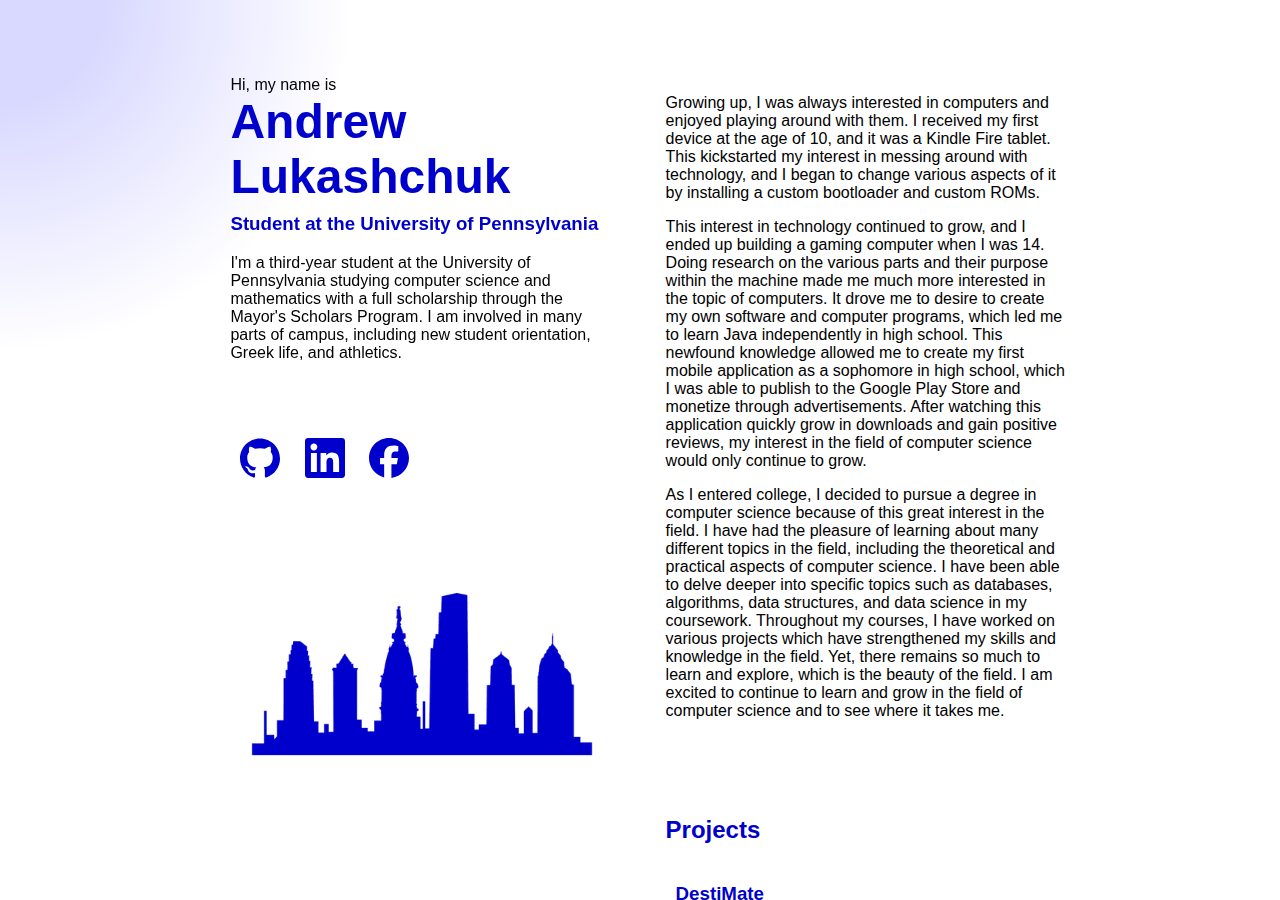
==== index.html @ 8c0a92f4 "Optimized site for mobile devices" ====
<!DOCTYPE html>
<html lang="en">
  <head>
    <meta charset="UTF-8" />
    <meta name="viewport" content="width=device-width, initial-scale=1.0" />
    <title>Andrew Lukashchuk</title>
    <link rel="icon" href="favicon.ico" type="image/x-icon">
    <link rel="stylesheet" href="styles.css">
  </head>
  <body>
    <!-- portfolio body here -->
    <div class="glow-container"></div>
    <script src="script.js"></script>
    <div class="container">
      <div class="row">
        <div class="column">
          <div class="left-text">
            <!-- left column -->
            <p class="my-intro">Hi, my name is</p>
            <h2 class="my-name">Andrew Lukashchuk</h2>
            <h3>Student at the University of Pennsylvania</h3>
            <p>
              I'm a third-year student at the University of Pennsylvania studying computer science and mathematics 
              with a full scholarship through the Mayor's Scholars Program. I am involved in many parts of 
              campus, including new student orientation, Greek life, and athletics.
            </p>
            <div class="social">
              <a href="https://github.com/lukashchu" class="icon">
                <img src="icons/github.svg" alt="GitHub Icon">
              </a>
              <a href="https://www.linkedin.com/in/andrewlukashchuk/" class="icon">
                <img src="icons/linkedin.svg" alt="LinkedIn Icon">
              </a>
              <a href="https://www.facebook.com/lukashchu/" class="icon">
                <img src="icons/facebook.svg" alt="Facebook Icon">
              </a>
            </div>
            <div class = "blank-space"></div>
            <img src="images/philadelphia.png" alt="Philadelphia Skyline">
          </div>
        </div>
        <div class="column">
          <div class="right-text">
            <!-- right column -->
            <br>
            <p>
              Growing up, I was always interested in computers and enjoyed playing around with them. I received my first device at 
              the age of 10, and it was a Kindle Fire tablet. This kickstarted my interest in messing around with technology, 
              and I began to change various aspects of it by installing a custom bootloader and custom ROMs. 
            </p>
            <p>
              This interest in technology continued
              to grow, and I ended up building a gaming computer when I was 14. Doing research on the various parts and their purpose
              within the machine made me much more interested in the topic of computers. It drove me to desire to create my own software
              and computer programs, which led me to learn Java independently in high school. This newfound knowledge allowed me to create
              my first mobile application as a sophomore in high school, which I was able to publish to the Google Play Store and monetize
              through advertisements. After watching this application quickly grow in downloads and gain positive reviews, my interest in 
              the field of computer science would only continue to grow.
            </p>
            <p>
              As I entered college, I decided to pursue a degree in computer science because of this great interest in the field. I have
              had the pleasure of learning about many different topics in the field, including the theoretical and practical aspects of
              computer science. I have been able to delve deeper into specific topics such as databases, algorithms, data structures, and 
              data science in my coursework. Throughout my courses, I have worked on various projects which have strengthened my skills 
              and knowledge in the field. Yet, there remains so much to learn and explore, which is the beauty of the field. I am excited
              to continue to learn and grow in the field of computer science and to see where it takes me.
            </p>
            <div class = "blank-space"></div>
            <h2>Projects</h2>
            <a href="https://penntravelplanner.netlify.app/" class="block-container">
              <h3>DestiMate</h3>
              <h4>September 2023 - December 2023</h4>
              <p>
                With a group of 4 students, we implemented a web application using a MySQL database and React that allows 
                users to input their travel preferences, including any budget constraints and temperature preferences. Given 
                these preferences, the web application generated appropriate trip itineraries for the user, including flights 
                and lodging, allowing the user to add the optimal ones to their user cart.
              </p>
            </a>
            <br>
            <a href="#" class="block-container">
              <h3>PennOS</h3>
              <h4>September 2023 - December 2023</h4>
              <p>
                A fully-fledged operating system created in the C programming language. Contained different components
                including a shell, a file system, and a system scheduler. The system scheduler was implemented using a round
                robin scheduling algorithm. The various components were integrated into one final, fully operational operating
                system created in a group of 4 students.
              </p>
            </a>
            <br>
            <a href="https://github.com/lukashchu/flightcancellations" class="block-container">
              <h3>Analyzing Flight Cancellations</h3>
              <h4>November 2023 - December 2023</h4>
              <p>
                A Jupyter Notebook that uses various modeling and exploratory data analysis techniques to analyze flight patterns
                and predict flight cancellations based on factors such as the date and time of the flight, the airline, and the
                origin and destination airports. The notebook was created in a group of 3 students and uses the libraries pandas,
                numpy, scikit-learn, matplotlib, TensorFlow, seaborn, and Plotly.
              </p>
            </a>
            <br>
            <a href="https://github.com/lukashchu/compiler" class="block-container">
              <h3>J Compiler</h3>
              <h4>November 2022 - December 2022</h4>
              <p>
                A compiler designed for a simple functional language called J. The compiler translated the J language code down to 
                ARM assembly code, which could then easily be assembled and run on the machine. The compiler was independently 
                created in a virtual machine and developed in the C programming language. An accompanying assembler and disassembler 
                tools were also created to allow for easy debugging of the compiler.
              </p>
            </a>
            <br>
            <a href="https://github.com/lukashchu/snake-game" class="block-container">
              <h3>Snake Game</h3>
              <h4>December 2022</h4>
              <p>
                Playable snake game independently created in the Java programming language. The game was created using the Java Swing
                library and features a simple GUI that allows users to play the game. Additionally, the game includes a high-score 
                system that tracks the user's highest score across sessions, storing it in the JAR executable.
              </p>
            </a>
            <br>
            <a href="https://github.com/lukashchu/2048-game" class="block-container">
              <h3>2048 Game and Solver</h3>
              <h4>April 2022 - May 2022</h4>
              <p>
                A playable 2048 game designed independently in Java using the PennDraw library to provide a graphical interface. It 
                features a self-solver built on a heuristic scoring algorithm, which ranks possible moves and selects the best one 
                based on potential outcomes. The self-solver can be run with the game to optimally beat it, and the algorithm can also 
                provide hints to the user for the optimal move during normal gameplay..
              </p>
            </a>
            <br>
            <a href="https://play.google.com/store/apps/details?id=com.tozinapp.TF2RandomLoadoutPicker" class="block-container">
              <h3>Random Loadout Generator - TF2</h3>
              <h4>December 2018 - March 2019</h4>
              <p>
                A mobile application for Android devices, published in 2019, quickly amassed over 10,000 downloads shortly after its 
                launch and maintained a consistently high rating of over 4 stars with over 100 reviews. The application was created 
                in Java using Android Studio and was designed to allow users to generate random loadouts quickly for the popular game 
                Team Fortress 2. Monetization was achieved through ads and in-app purchases. 
              </p>
            </a>
            <div class = "blank-space"></div>
            <a href="https://aluk.tech/resume/" class="hyperlink">
              View My Résumé
            </a>
            <div class = "blank-space"></div>
            <p>
              Feel free to reach out to me at <a href="mailto:aluk@seas.upenn.edu" class="email">aluk@seas.upenn.edu</a>.
            </p>
            <div class = "blank-space"></div>
          </div>
        </div>
      </div>
    </div>
  </body>
</html>
---- styles.css ----
body {
    margin: 0;
    overflow: hidden;
    font-family: "Century Gothic", CenturyGothic, Geneva, AppleGothic, sans-serif;
  }
  
  .glow-container {
    position: absolute;
    width: 1000px;
    height: 1000px;
    background: rgba(0, 0, 255, 0);

    border-radius: 50%;
    pointer-events: none;
    transition: transform 0.1s ease-out, background-color 0.3s ease-out;

    background: radial-gradient(circle, rgba(0, 0, 255, 0.15) 15%, rgba(0, 0, 255, 0) 50%);
  }

  .container {
    margin: 0 auto;
    padding: 0;
    box-sizing: border-box;
  }
  
  .row {
    display: flex;
    justify-content: space-between;
  }

  .column {
    width: 50%;
    box-sizing: border-box;
    height: 100%;
    overflow-y: auto;
    max-height: 100vh;
  }

  .left-text {
    position: fixed;
    top: 3.75em;
    right: 52%;
    bottom: 0;
    width: 30%;
    max-width: 570px;
  }

  .left-text img {
    max-width: 100%;
    height: auto;
    display: block;
    margin: 0 auto;
  }

  .right-text {
    position: relative;
    top: 3.75em;
    left: 4%;
    bottom: 0;
    width: 62.5%;
    max-width: 570px;
  }

  


  .my-name {
    font-size: 3em;
    margin-bottom: -0.2em;
  }

  .my-intro {
    margin-bottom: -2.5em;
  }
  
  strong, b, h2, h3 {
    color: rgb(0, 0, 204);
  }

  .blank-space {
    height: 3.75em;
  }

  .social {
    position: relative;
    top: 3.75em;
    width: 100%;
  }

  .hyperlink {
    color: rgb(0, 0, 204);
    text-decoration: none;
    font-weight: bold;
    font-size: 1.5em;
  }

  .hyperlink:hover {
    color: rgb(0, 0, 255);
  }

  .email {
    color: rgb(0, 0, 204);
    text-decoration: none;
  }

  .email:hover {
    color: rgb(0, 0, 255);
  }

  .icon {
    filter: invert(8%) sepia(98%) saturate(7498%) hue-rotate(242deg) brightness(76%) contrast(155%);
    display: inline-block;
    width: 2.5em;
    height: 2.5em;
    margin: 0 0.625em;
    background-size: cover;
    background-position: center;
  }

  .icon:hover {
    filter: invert(8%) sepia(99%) saturate(6386%) hue-rotate(247deg) brightness(113%) contrast(156%);
  }

  .block-container {
    display: inline-block;
    padding: 0 10px;
    text-decoration: none;
    position: relative;
    color: black;
    width: 100%;
  }

  .block-container::before {
    content: "";
    position: absolute;
    top: 0;
    right: 0;
    bottom: 0;
    left: 0;
    border: 2px solid transparent;
    box-sizing: border-box;
    transition: border-color 0.3s ease-in-out;
  }

  .block-container:hover::before {
    border-color: #0000ff;
  }

  .block-container h3 {
    margin-bottom: 0
  }
  
  .block-container h4 {
    margin-top: 0;
    margin-bottom: 0;
  }

  .block-container p {
    margin-top: 5px;
  }

  /* Media query for screens with a maximum width of 800 pixels */
  @media only screen and (max-width: 800px) {
    .glow-container {
      width: 0;
      height: 0;
    }

    body {
      margin: 0;
      padding: 0;
      text-align: center;
    }

    .container {
      margin: 0 auto;
      padding: 1em;
      box-sizing: initial;
      height: 100vh;
      width: 100vw - 2em;
      overflow: hidden;
    }
    
    .row {
      height: 100vh;
      width: 100%;
      display: flex;
      flex-direction: column;
      justify-content: initial;
      overflow-y: scroll;
    }
  
    .column {
      width: 100%;
      box-sizing: initial;
      height: auto;
      overflow-y: initial;
      max-height: initial;
    }
  
    .left-text {
      position: initial;
      top: initial;
      right: initial;
      bottom: initial;
      width: 100%;
      max-width: initial;
      padding-top: 2em;
    }
  
    .left-text img {
      max-width: 100% ;
      height: initial;
      display: initial;
      margin: initial;
    }
  
    .right-text {
      position: relative;
      top: initial;
      left: initial;
      bottom: initial;
      width: 100%;
      max-width: initial;
    }  

    .block-container {
      padding: 0;
    }
  }

  .no-page {
    display: grid;
    place-items: center;
    height: 100vh;
    gap: 10px;
  }  

  .no-page h2 {
    font-size: 4em;
  }  

  .small-margins {
    margin-bottom: 5px;
    margin-top: 5px;
  }

  .med-margins {
    margin-top: 10px;
    margin-bottom: 5px;
  }

  .no-text {
    text-align: center;
}
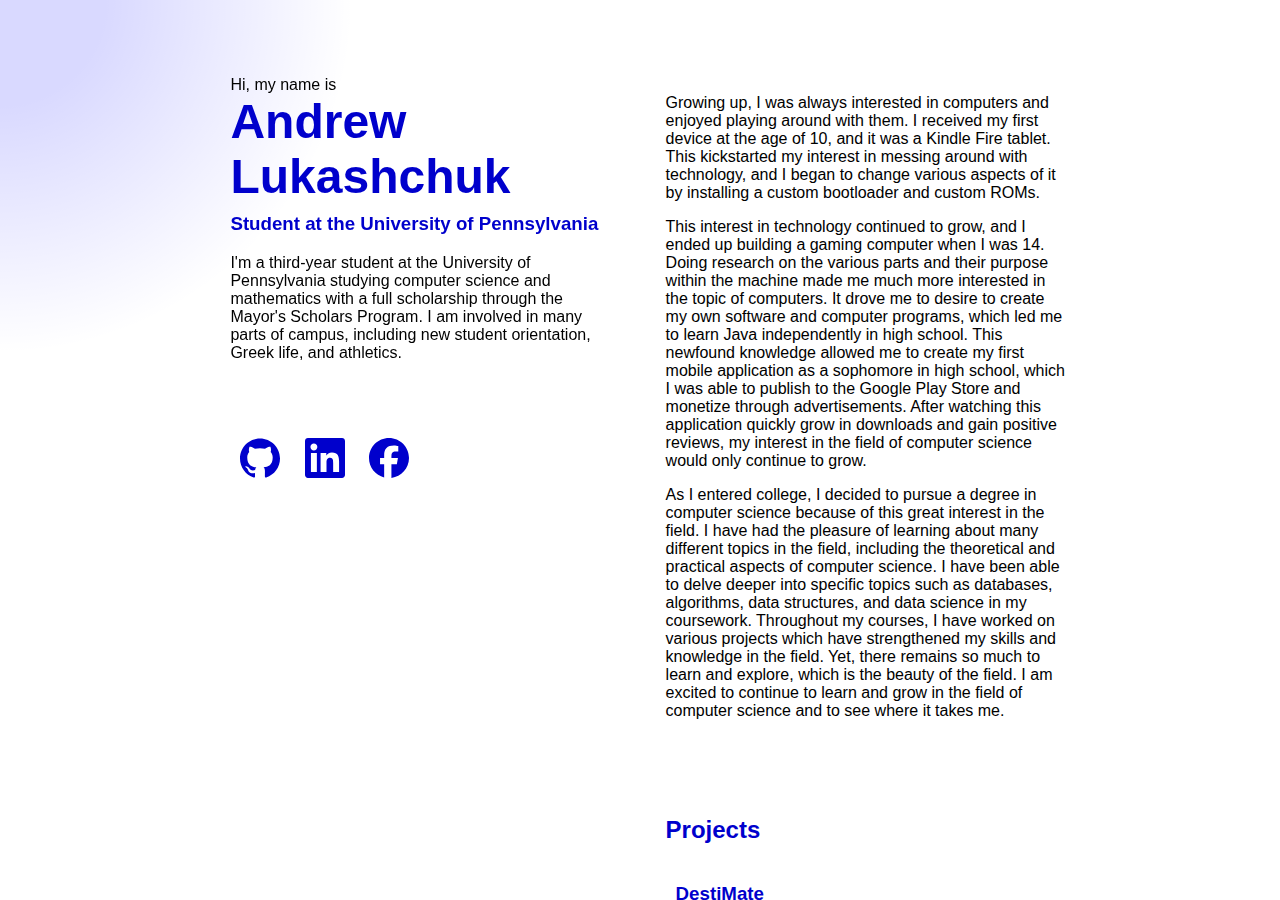
==== commit 37e29ed7: "hide image of philadelphia on small screens" ====
--- a/index.html
+++ b/index.html
@@ -36,7 +36,7 @@
               </a>
             </div>
             <div class = "blank-space"></div>
-            <img src="images/philadelphia.png" alt="Philadelphia Skyline">
+            <img src="images/philadelphia.png" alt="Philadelphia Skyline" class="philadelphia">
           </div>
         </div>
         <div class="column">
@@ -73,7 +73,7 @@
               <p>
                 With a group of 4 students, we implemented a web application using a MySQL database and React that allows 
                 users to input their travel preferences, including any budget constraints and temperature preferences. Given 
-                these preferences, the web application generated appropriate trip itineraries for the user, including flights 
+                these preferences, the web application generates appropriate trip itineraries for the user, including flights 
                 and lodging, allowing the user to add the optimal ones to their user cart.
               </p>
             </a>
@@ -82,7 +82,7 @@
               <h3>PennOS</h3>
               <h4>September 2023 - December 2023</h4>
               <p>
-                A fully-fledged operating system created in the C programming language. Contained different components
+                A fully-fledged operating system created in the C programming language. Contains different components
                 including a shell, a file system, and a system scheduler. The system scheduler was implemented using a round
                 robin scheduling algorithm. The various components were integrated into one final, fully operational operating
                 system created in a group of 4 students.
@@ -104,7 +104,7 @@
               <h3>J Compiler</h3>
               <h4>November 2022 - December 2022</h4>
               <p>
-                A compiler designed for a simple functional language called J. The compiler translated the J language code down to 
+                A compiler designed for a simple functional language called J. The compiler translates the J language code down to 
                 ARM assembly code, which could then easily be assembled and run on the machine. The compiler was independently 
                 created in a virtual machine and developed in the C programming language. An accompanying assembler and disassembler 
                 tools were also created to allow for easy debugging of the compiler.
@@ -128,7 +128,7 @@
                 A playable 2048 game designed independently in Java using the PennDraw library to provide a graphical interface. It 
                 features a self-solver built on a heuristic scoring algorithm, which ranks possible moves and selects the best one 
                 based on potential outcomes. The self-solver can be run with the game to optimally beat it, and the algorithm can also 
-                provide hints to the user for the optimal move during normal gameplay..
+                provide hints to the user for the optimal move during normal gameplay.
               </p>
             </a>
             <br>
--- a/styles.css
+++ b/styles.css
@@ -52,6 +52,10 @@
     margin: 0 auto;
   }
 
+  .philadelphia {
+    display: none !important;
+  } 
+
   .right-text {
     position: relative;
     top: 3.75em;
@@ -60,9 +64,6 @@
     width: 62.5%;
     max-width: 570px;
   }
-
-  
-
 
   .my-name {
     font-size: 3em;
@@ -159,6 +160,13 @@
     margin-top: 5px;
   }
 
+  /* Media query for screens with a height greater than 900 pixels */
+  @media only screen and (min-height: 901px) {
+    .philadelphia {
+      display: block !important;
+    } 
+  }
+
   /* Media query for screens with a maximum width of 800 pixels */
   @media only screen and (max-width: 800px) {
     .glow-container {
@@ -214,6 +222,10 @@
       display: initial;
       margin: initial;
     }
+
+    .philadelphia {
+      display: block !important;
+    } 
   
     .right-text {
       position: relative;
@@ -252,5 +264,5 @@
 
   .no-text {
     text-align: center;
-}
+  }
   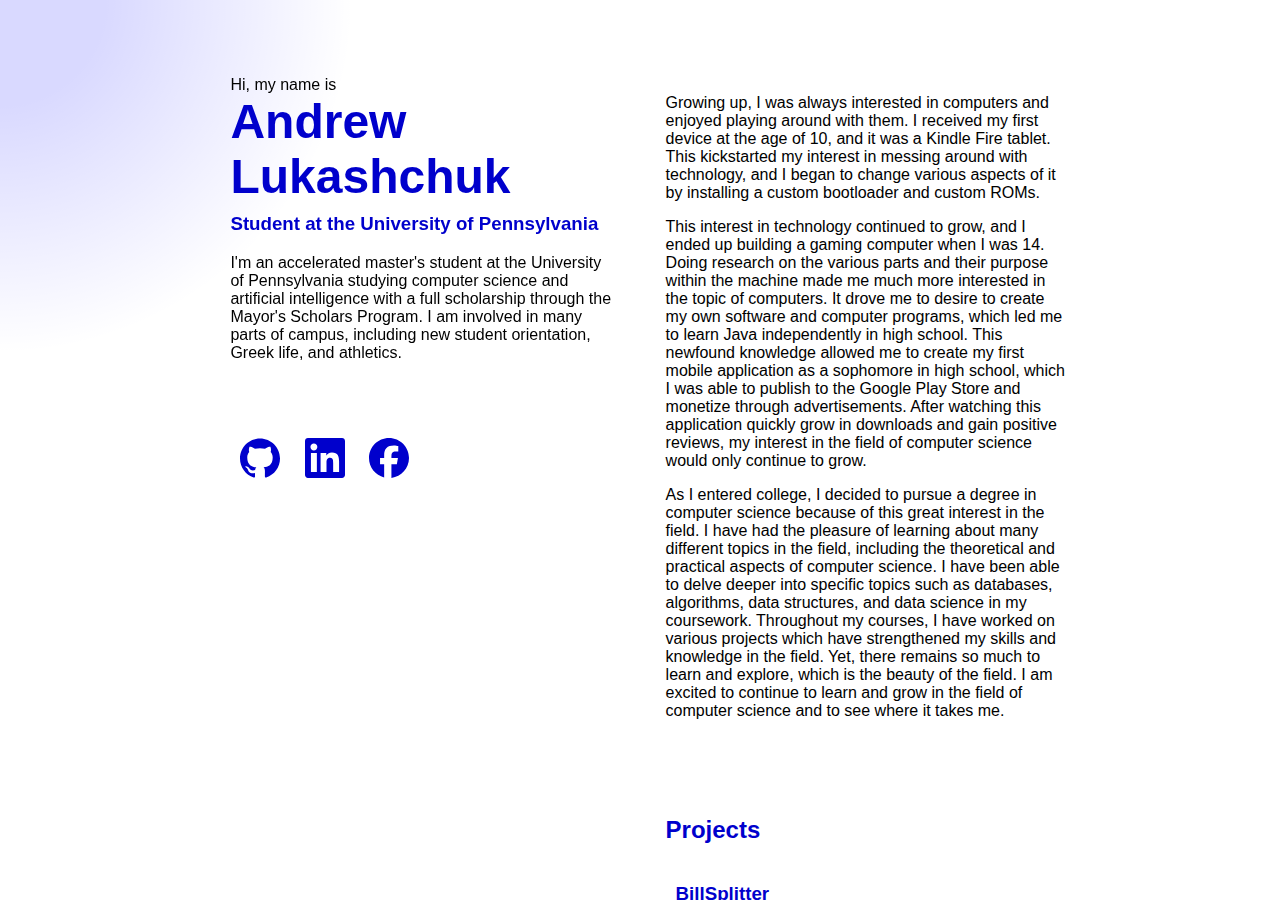
==== commit bbc03619: "Updated with newer projects" ====
--- a/index.html
+++ b/index.html
@@ -20,9 +20,10 @@
             <h2 class="my-name">Andrew Lukashchuk</h2>
             <h3>Student at the University of Pennsylvania</h3>
             <p>
-              I'm a third-year student at the University of Pennsylvania studying computer science and mathematics 
-              with a full scholarship through the Mayor's Scholars Program. I am involved in many parts of 
-              campus, including new student orientation, Greek life, and athletics.
+              I'm an accelerated master's student at the University of Pennsylvania studying computer
+              science and artificial intelligence with a full scholarship through the Mayor's Scholars
+              Program. I am involved in many parts of campus, including new student orientation, Greek
+              life, and athletics.
             </p>
             <div class="social">
               <a href="https://github.com/lukashchu" class="icon">
@@ -67,6 +68,41 @@
             </p>
             <div class = "blank-space"></div>
             <h2>Projects</h2>
+            <a href="#" class="block-container">
+              <h3>BillSplitter</h3>
+              <h4>October 2024 - Present</h4>
+              <p>
+                Currently in the process of developing an application that allows users to input a receipt from a group order and split 
+                the bill between their contacts based on the purchases of the users. The application will aim to prioritize usability and
+                simplicity based on the design principles of human-computer interaction. The application will be developed in a group of
+                3 students using React and integration with AI models to recognize text from images of receipts.
+              </p>
+            </a>
+            <br>
+            <a href="#" class="block-container">
+              <h3>PennCloud</h3>
+              <h4>September 2024 - Present</h4>
+              <p>
+                Currently in the process of developing a cloud storage system that allows users to upload, download, and store files in the
+                cloud. The system will be developed in a group of 4 students from scratch using C++ and html/css/js for the front-end. So far,
+                a complementary mail server and chatroom server have been implemented in C++ which will be part of the PennCloud interface. The
+                mail server uses SMTP and POP3 protocols to send and receive emails, and the chatroom server allows for multiple servers and 
+                uses multicast to send messages to all users in the chatroom with unordered multiccast, FIFO multicast, and total order multicast
+                all developed.
+              </p>
+            </a>
+            <br>
+            <a href="#" class="block-container">
+              <h3>RISC-V Implementation</h3>
+              <h4>February 2024 - May 2024</h4>
+              <p>
+                Developed a RISC-V implementation with one other student in the SystemVerilog language. The implementation includes a
+                5-stage pipeline, branch prediction, and integration with memory. The project was developed using a Docker container and
+                tested using a suite of RISC-V assembly programs to ensure correctness and performance. The implementation was able to 
+                effectively balance a multi-cycle datapath and pipelining to achieve high-performance.
+              </p>
+            </a>
+            <br>
             <a href="https://penntravelplanner.netlify.app/" class="block-container">
               <h3>DestiMate</h3>
               <h4>September 2023 - December 2023</h4>
--- a/styles.css
+++ b/styles.css
@@ -224,7 +224,7 @@
     }
 
     .philadelphia {
-      display: block !important;
+      display: initial !important;
     } 
   
     .right-text {
